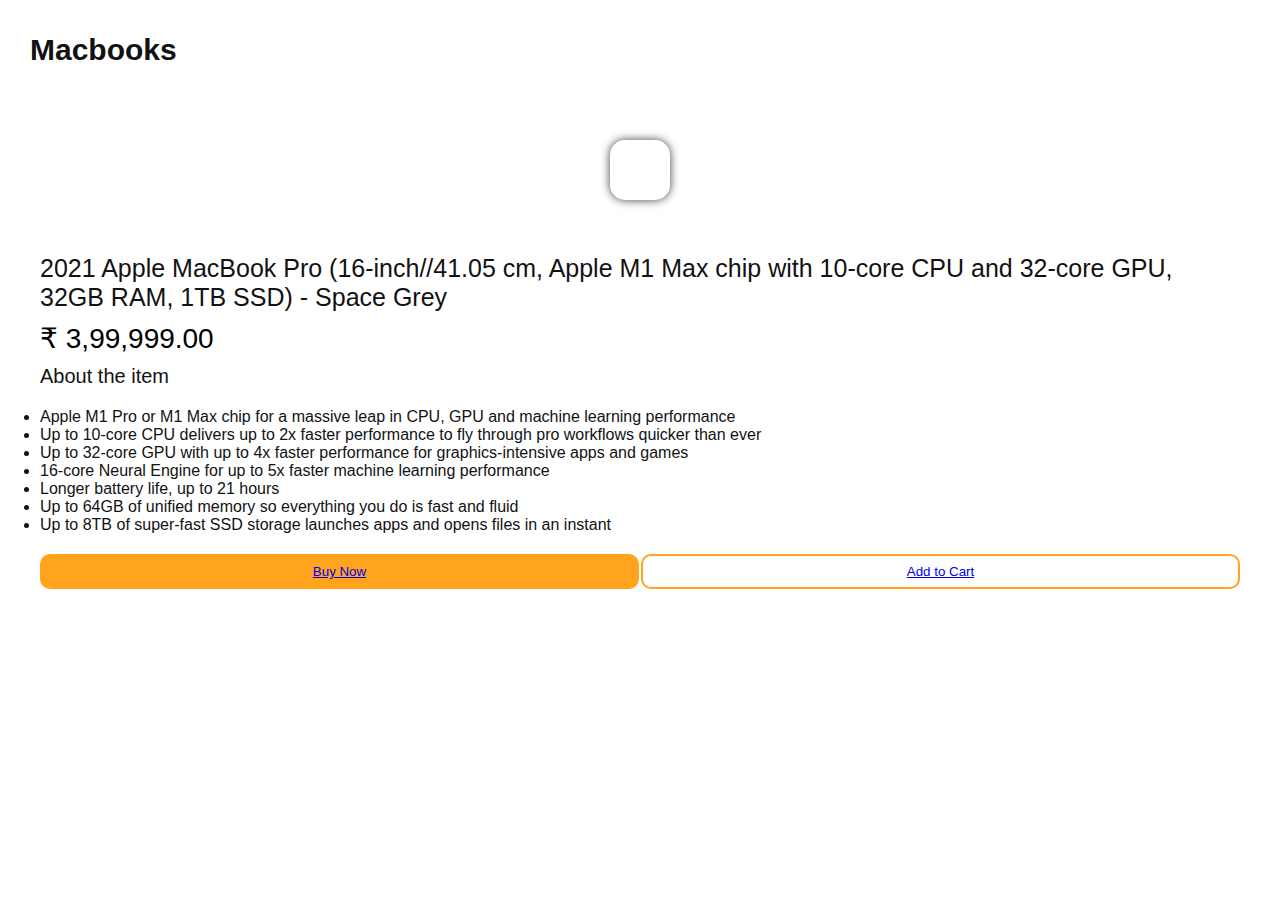
==== product.html @ 3a047058 "Add files via upload" ====
<!DOCTYPE html>
<html lang="en">
<head>
    <meta charset="UTF-8">
    <meta http-equiv="X-UA-Compatible" content="IE=edge">
    <meta name="viewport" content="width=device-width, initial-scale=1.0">
    <title>Amazon Product</title>
    <link rel="stylesheet" href="style.css">
    <link rel="stylesheet" href="product.css">
</head>
<body>
    
    <!-- SECTION -1 -->
    <section class="product-heading">
        <section class="product-head-container">
            <h1>Macbooks</h1>
        </section>
    </section>

    <!-- SECTION 2 -->
    <section class="product-detail">
        <div class="product-container">
            <div class="product-picture">
                <img src="image/amazon-1.jpg" alt="">
            </div>
            <div class="product-detail-body">
                <h1 class="product-title">2021 Apple MacBook Pro (16-inch//41.05 cm, Apple M1 Max chip with 10‑core CPU and 32‑core GPU, 32GB RAM, 1TB SSD) - Space Grey</h1>
                <h3 class="product-price">₹ 3,99,999.00</h3>
                <div class="product-about">
                    <h4>About the item</h4>
                    <ul>
                        <li>Apple M1 Pro or M1 Max chip for a massive leap in CPU, GPU and machine learning performance</li>
                        <li>Up to 10-core CPU delivers up to 2x faster performance to fly through pro workflows quicker than ever</li>
                        <li>Up to 32-core GPU with up to 4x faster performance for graphics-intensive apps and games</li>
                        <li>16-core Neural Engine for up to 5x faster machine learning performance</li>
                        <li>Longer battery life, up to 21 hours</li>
                        <li>Up to 64GB of unified memory so everything you do is fast and fluid</li>
                        <li>Up to 8TB of super-fast SSD storage launches apps and opens files in an instant</li>
                    </ul>

                </div>
                <div class="buttons">
                    <button class="buy-now">
                        <a href="buy-now.html">
                            Buy Now
                        </a>
                        
                    </button>

                    <button class="add-to-cart">
                       <a href="add-cart.html">
                        Add to Cart
                       </a>
                    </button>
                    
                </div>
            </div>
        </div>
    </section>

</body>
</html>
---- style.css ----
* {
  margin: 0;
  padding: 0;
  font-family: Arial;
  border: border-box;
}

.navbar {
  background-color: #0f1111;
  color: white;
  display: flex;
  align-items: center;
  justify-content: space-evenly;
  flex-wrap: wrap;
}

.logo {
  background-image: url("image/amazon_logo.png");
  background-size: cover;
}

.border {
  border: 1.5px solid transparent;
}

.border:hover {
  border: 1.5px solid white;
}

/* box2 */
.add-first {
  color: #cccccc;
  font-size: 0.85rem;
  margin-left: 15px;
}

.add-second {
  font-size: 1rem;
  margin-left: 3px;
}

.add-icon {
  display: flex;
  align-items: center;
}

/* box3 */
.nav-search {
  display: flex;
  justify-content: space-evenly;
  background-color: pink;
  height: 28px;
  border-radius: 4px;
}

.search-select {
  background-color: #f3f3f3;
  text-align: center;
  border-top-left-radius: 4px;
  border-bottom-left-radius: 4px;
  border: none;
}

.search-input {
  width: 100%;
  font-size: 1rem;
  border: none;
}

.search-icon {
  width: 45px;
  display: flex;
  justify-content: center;
  align-items: center;
  font-size: 1.2rem;
  background-color: #febd68;
  border-top-right-radius: 4px;
  border-bottom-right-radius: 4px;
  color: #0f1111;
}

.nav-search:hover {
  border: 2px solid orange;
}

/* box4 */
span {
  font-size: 0.7rem;
}

.nav-second {
  font-size: 0.85rem;
  font-weight: 700;
}

/* box6 */
.nav-cart i {
  font-size: 30px;
}

.nav-cart {
  font-size: 0.85rem;
  font-weight: 700;
}

/* panel */
.panel {
  background-color: #222f3d;
  display: flex;
  color: white;
  align-items: center;
  justify-content: space-around;
  flex-wrap: wrap;
  gap: 0px;
}

.panel a {
  color: white;
  flex-wrap: wrap;
}

.panel-ops p {
  display: inline;
  flex-wrap: wrap;
}

.panel-ops {
  font-size: 0.85rem;
  display: flex;
  flex-wrap: wrap;
  gap: 10px;
}

.panel-deals {
  font-size: 0.9rem;
  font-weight: 700;
  flex-wrap: wrap;
}

/* hero section */
.hero-section {
  background-image: url(image/Amazon\ home\ page.jpg);
  height: 30vh;
  background-size: cover;
  display: flex;
  justify-content: center;
  align-items: flex-end;
  flex-wrap: wrap;
}

.hero-msg {
  background-color: white;
  color: black;
  display: flex;
  align-items: center;
  justify-content: center;
  font-size: 0.85rem;
  width: 60%;
  margin-bottom: 25px;
}

.hero-msg a {
  color: #007185;
}

/* shop section */
.shop-section {
  display: flex;
  flex-wrap: wrap;
  justify-content: space-evenly;
  background-color: #e2e7e6;
  align-items: center;
  text-align: center;
}

.box {
  width: 23%;
  background-color: white;
  padding: 20px 0px 15px;
  margin-top: 1rem;
  margin-bottom: 1rem;
}

.box-img {
  height: 40vh;
  background-size: cover;
  margin-top: 1rem;
  margin-bottom: 1rem;
}

.box-content {
  margin-left: 1rem;
  margin-right: 1rem;
}

.box-content a {
  color: #007185;
}

/* SECTION 2 */
.section-2 {
  background-color: #e2e7e6;
}

.section-2-container h3 {
  margin-left: 30px;
}

.product-cards {
  display: flex;
  justify-content: flex-start;
  align-items: center;
  gap: 20px;
  flex-wrap: nowrap;
  overflow-x: auto;
  background-color: white;
  margin-top: 24px;
  margin-left: 24px;
  margin-right: 24px;
  margin-bottom: 14px;
  padding: 25px;
}

.section-2-container hr {
  height: 20px;
  border-style: none;
}

.product-card {
  display: inline-block;
  width: 300px;
  flex: 0 0 auto;
  display: flex;
  justify-content: center;
  align-items: center;
}

.product-card img {
  max-width: 270px;
  max-height: 200px;
}

/* footer */
.foot-panel1 {
  background-color: #37475a;
  color: white;
  height: 5vh;
  display: flex;
  justify-content: center;
  align-items: center;
  font-size: 0.85rem;
}

.foot-panel1 a {
  color: white;
}

.foot-panel2 {
  background-color: #222f3d;
  color: #000;
  height: 38vh;
  display: flex;
  justify-content: space-evenly;
}

ul {
  margin-top: 20px;
}

ul a {
  display: block;
  color: #dddddd;
  font-size: 0.75rem;
  margin-top: 10px;
}

.foot-panel3 {
  background-color: #222f3d;
  color: white;
  border-top: 0.4px solid #DDD;
  height: 9vh;
  display: flex;
  justify-content: center;
  align-items: center;
}

.logo {
  background-image: url("image/amazon_logo.png");
  background-size: cover;
  height: 50px;
  width: 100px;
}

.foot-button button {
  border-radius: 3px;
  border-color: #DDD;
  background-color: #222f3d;
  color: #ddd;
  margin: 5px;
  padding: 8px;
}

.foot-panel4 {
  background-color: #131A22;
  color: white;
  font-size: 0.7rem;
  text-align: center;
  display: block;
}

.foot-panel5 {
  display: flex;
  justify-content: space-around;
  align-items: center;
}

.pages {
  padding-top: 40px;
}

.pages a {
  color: white;
  margin: 15px;
}

.copyright {
  padding-top: 18px;
}/*# sourceMappingURL=style.css.map */
---- product.css ----
/* SECTION 1 */
.product-heading {
  width: 100%;
  height: 100px;
  display: flex;
  align-items: center;
}

.product-head-container {
  margin: 30px;
}

.product-head-container h1 {
  font-size: 30px;
  font-weight: bold;
  color: #121212;
}

/* SECTION 2 */
.product-detail {
  width: 100%;
}

.product-container {
  margin: 40px;
  display: flex;
  flex-wrap: wrap;
  align-items: center;
  justify-content: space-evenly;
  gap: 50px;
}

.product-picture {
  flex-wrap: wrap;
}

.product-picture img {
  border-radius: 15px;
  box-shadow: 0px 0px 10px rgb(66, 66, 66);
  height: 30vh;
  padding: 30px;
}

.product-title {
  font-size: 25px;
  font-weight: 500;
  color: #121212;
}

.product-price {
  margin-top: 10px;
  font-size: 28px;
  font-weight: 500;
}

.product-about {
  margin-top: 10px;
  color: #121212;
}

.product-about h4 {
  font-size: 20px;
  font-weight: 500;
  color: #121212;
}

.buttons {
  margin-top: 20px;
  display: flex;
  gap: 2px;
}

.buy-now {
  width: 50%;
  border: none;
  background-color: #ffa41c;
  color: white;
  padding: 8px;
  border-radius: 10px;
}

.add-to-cart {
  width: 50%;
  border: 2px solid #ffa41c;
  color: #ffa41c;
  background-color: transparent;
  padding: 8px;
  border-radius: 10px;
}/*# sourceMappingURL=product.css.map */
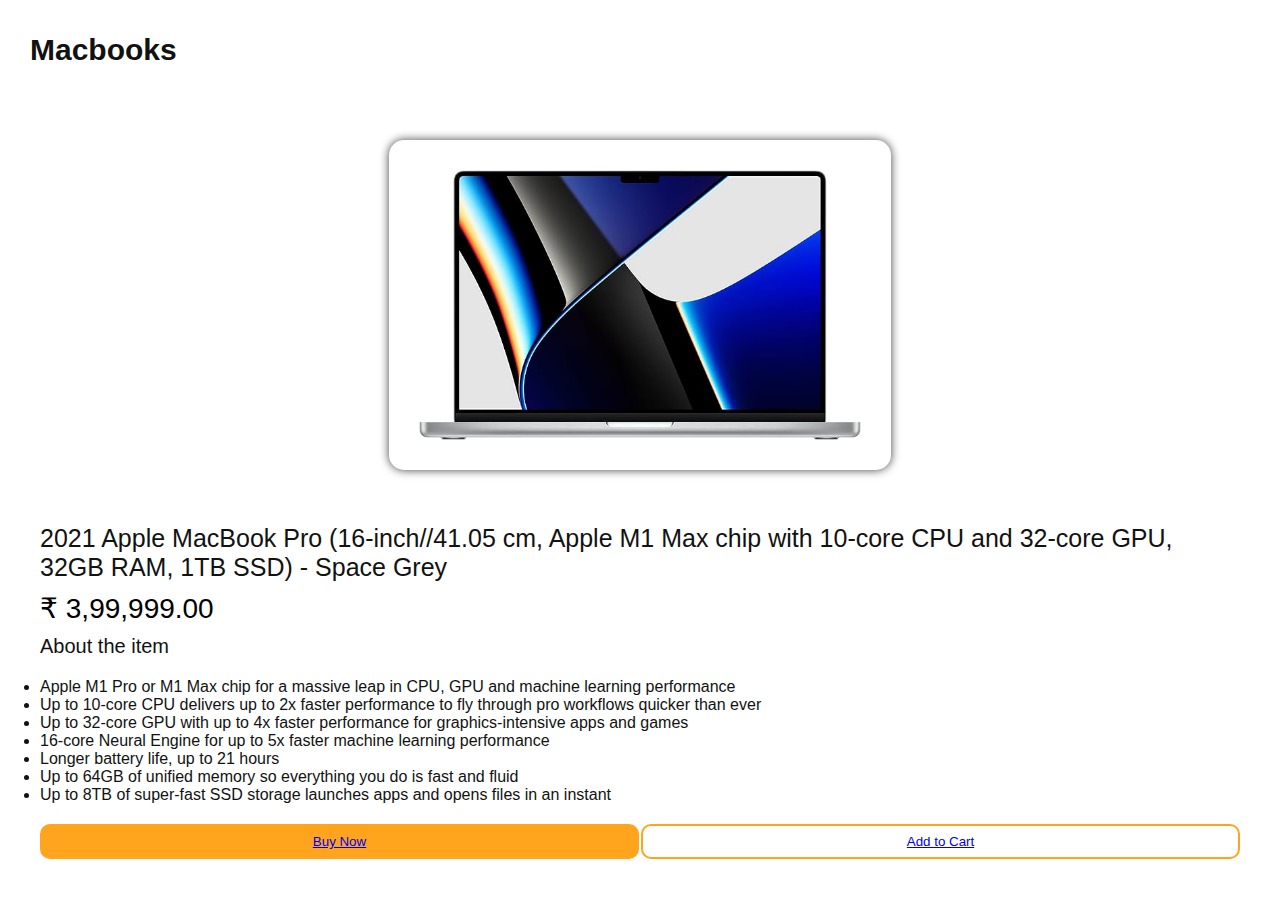
==== commit db576742: "Update product.html" ====
--- a/product.html
+++ b/product.html
@@ -21,7 +21,7 @@
     <section class="product-detail">
         <div class="product-container">
             <div class="product-picture">
-                <img src="image/amazon-1.jpg" alt="">
+                <img src="amazon-1.jpg" alt="">
             </div>
             <div class="product-detail-body">
                 <h1 class="product-title">2021 Apple MacBook Pro (16-inch//41.05 cm, Apple M1 Max chip with 10‑core CPU and 32‑core GPU, 32GB RAM, 1TB SSD) - Space Grey</h1>
@@ -59,4 +59,4 @@
     </section>
 
 </body>
-</html>+</html>
--- a/style.css
+++ b/style.css
@@ -15,7 +15,7 @@
 }
 
 .logo {
-  background-image: url("image/amazon_logo.png");
+  background-image: url("amazon_logo.png");
   background-size: cover;
 }
 
@@ -139,7 +139,7 @@
 
 /* hero section */
 .hero-section {
-  background-image: url(image/Amazon\ home\ page.jpg);
+  background-image: url(Amazon\ home\ page.jpg);
   height: 30vh;
   background-size: cover;
   display: flex;
@@ -285,7 +285,7 @@
 }
 
 .logo {
-  background-image: url("image/amazon_logo.png");
+  background-image: url("amazon_logo.png");
   background-size: cover;
   height: 50px;
   width: 100px;
@@ -325,4 +325,4 @@
 
 .copyright {
   padding-top: 18px;
-}/*# sourceMappingURL=style.css.map */+}/*# sourceMappingURL=style.css.map */
